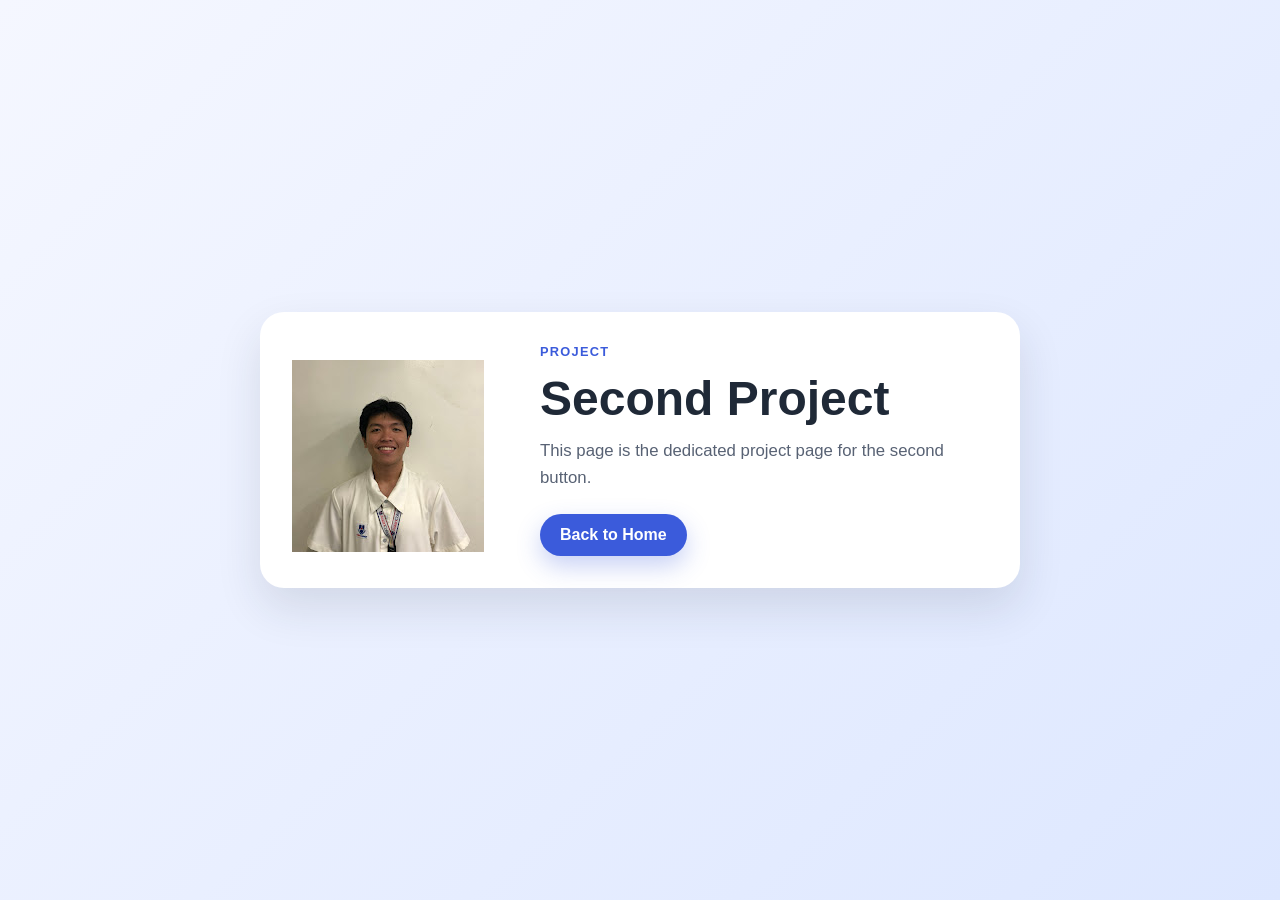
==== project.html @ 66f8f89d "Add text" ====
<!DOCTYPE html>
<html lang="en">
  <head>
    <meta charset="UTF-8" />
    <meta name="viewport" content="width=device-width, initial-scale=1.0" />
    <title>Second Project</title>
    <link rel="stylesheet" href="style.css" />
  </head>
  <body>
    <main class="page">
      <section class="profile-card">
        <div class="avatar">
          <img src="lex.jpg" alt="Project illustration" />
        </div>

        <div class="content">
          <p class="eyebrow">Project</p>
          <h1>Second Project</h1>

          <p class="bio">
            This page is the dedicated project page for the second button.
          </p>

          <div class="actions">
            <a class="button primary" href="index.html">Back to Home</a>
          </div>
        </div>
      </section>
    </main>
  </body>
</html>
---- style.css ----
:root {
  --bg-1: #f5f7ff;
  --bg-2: #dde7ff;
  --card: #ffffff;
  --primary: #3b5bdb;
  --primary-dark: #2b3fa2;
  --accent: #e8eeff;
  --text: #1f2937;
  --muted: #586274;
  --shadow: rgba(31, 41, 55, 0.12);
}

* {
  box-sizing: border-box;
}

body {
  margin: 0;
  min-height: 100vh;
  font-family: Arial, Helvetica, sans-serif;
  background: linear-gradient(135deg, var(--bg-1), var(--bg-2));
  color: var(--text);
}

.page {
  min-height: 100vh;
  display: grid;
  place-items: center;
  padding: 24px;
}

.profile-card {
  width: min(760px, 100%);
  display: grid;
  grid-template-columns: 220px 1fr;
  gap: 28px;
  align-items: center;
  background: var(--card);
  border-radius: 24px;
  padding: 32px;
  box-shadow: 0 20px 45px var(--shadow);
}

.avatar {
  width: 180px;
  height: 180px;
  border-radius: 50%;
  background: linear-gradient(135deg, var(--primary), #7aa2ff);
  color: white;
  display: grid;
  place-items: center;
  font-size: 3rem;
  font-weight: 700;
  letter-spacing: 1px;
  box-shadow: inset 0 10px 30px rgba(255, 255, 255, 0.25);
}

.content {
  display: flex;
  flex-direction: column;
  gap: 12px;
}

.eyebrow {
  margin: 0;
  color: var(--primary);
  font-size: 0.8rem;
  font-weight: 700;
  text-transform: uppercase;
  letter-spacing: 0.1em;
}

h1 {
  margin: 0;
  font-size: clamp(2rem, 4vw, 3rem);
}

.bio {
  margin: 0;
  color: var(--muted);
  font-size: 1.05rem;
  line-height: 1.6;
}

.details {
  list-style: none;
  padding: 0;
  margin: 8px 0 0;
  display: grid;
  gap: 6px;
  color: var(--text);
  font-size: 1rem;
}

.actions {
  display: flex;
  flex-wrap: wrap;
  gap: 12px;
  margin-top: 10px;
}

.button {
  display: inline-block;
  padding: 12px 20px;
  border-radius: 999px;
  text-decoration: none;
  font-weight: 700;
  transition: transform 0.2s ease, box-shadow 0.2s ease;
}

.button:hover {
  transform: translateY(-1px);
}

.button.primary {
  background: var(--primary);
  color: white;
  box-shadow: 0 10px 25px rgba(59, 91, 219, 0.28);
}

.button.primary:hover {
  background: var(--primary-dark);
}

.button.secondary {
  background: var(--accent);
  color: var(--primary-dark);
}

@media (max-width: 640px) {
  .profile-card {
    grid-template-columns: 1fr;
    text-align: center;
    padding: 24px 20px;
  }

  .avatar {
    margin: 0 auto;
    width: 150px;
    height: 150px;
  }

  .actions {
    justify-content: center;
  }
}
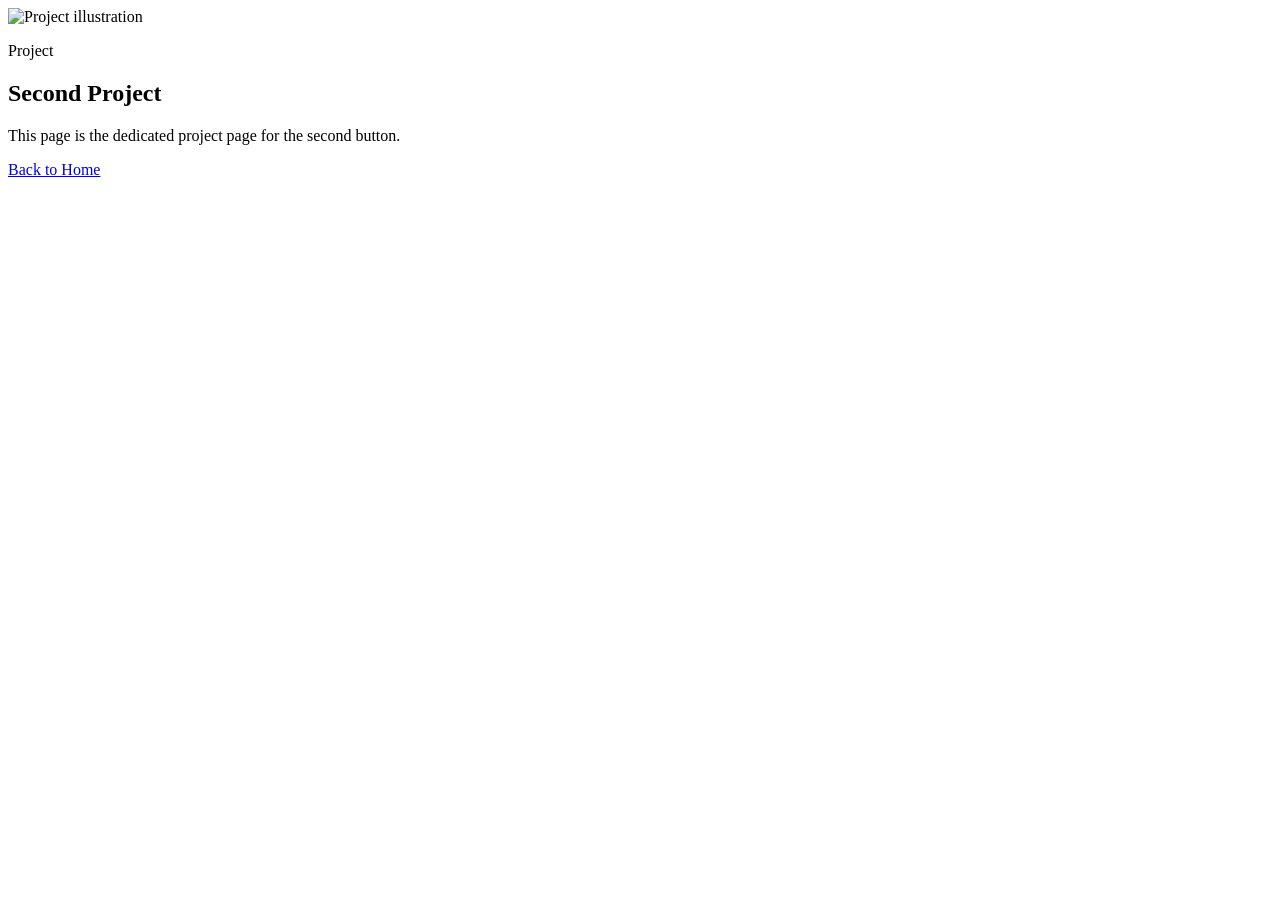
==== commit b0e4af5b: "Update project.html" ====
--- a/project.html
+++ b/project.html
@@ -4,13 +4,13 @@
     <meta charset="UTF-8" />
     <meta name="viewport" content="width=device-width, initial-scale=1.0" />
     <title>Second Project</title>
-    <link rel="stylesheet" href="style.css" />
+    <link rel="stylesheet" href="/missing-style.css" />
   </head>
   <body>
     <main class="page">
       <section class="profile-card">
         <div class="avatar">
-          <img src="lex.jpg" alt="Project illustration" />
+          <img src="./missing-image.jpg" alt="Project illustration" />
         </div>
 
         <div class="content">
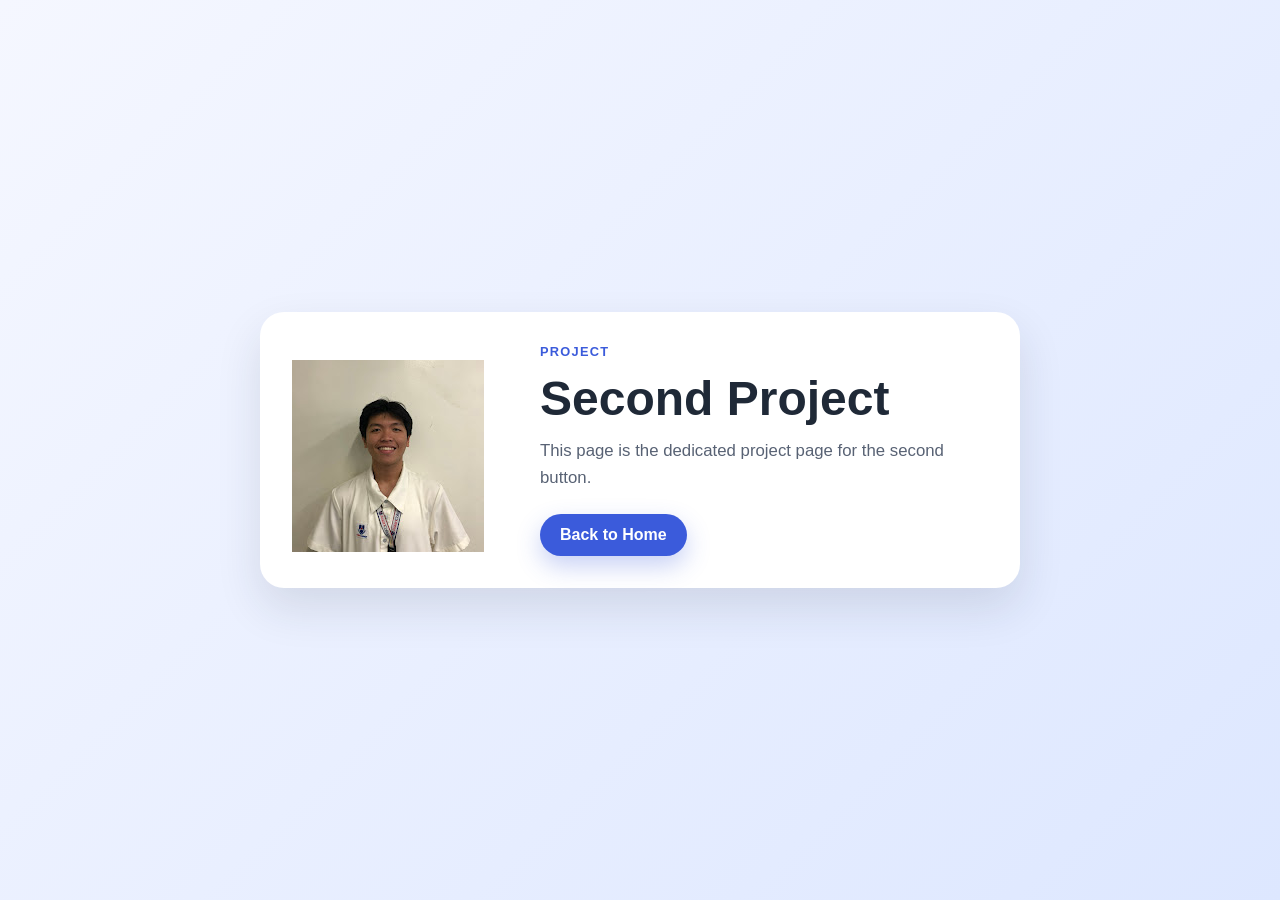
==== commit a92fcc32: "Update project.html" ====
--- a/project.html
+++ b/project.html
@@ -4,13 +4,13 @@
     <meta charset="UTF-8" />
     <meta name="viewport" content="width=device-width, initial-scale=1.0" />
     <title>Second Project</title>
-    <link rel="stylesheet" href="/missing-style.css" />
+    <link rel="stylesheet" href="style.css" />
   </head>
   <body>
     <main class="page">
       <section class="profile-card">
         <div class="avatar">
-          <img src="./missing-image.jpg" alt="Project illustration" />
+          <img src="lex.jpg" alt="Project illustration" />
         </div>
 
         <div class="content">
--- a/style.css
+++ b/style.css
@@ -0,0 +1,146 @@
+:root {
+  --bg-1: #f5f7ff;
+  --bg-2: #dde7ff;
+  --card: #ffffff;
+  --primary: #3b5bdb;
+  --primary-dark: #2b3fa2;
+  --accent: #e8eeff;
+  --text: #1f2937;
+  --muted: #586274;
+  --shadow: rgba(31, 41, 55, 0.12);
+}
+
+* {
+  box-sizing: border-box;
+}
+
+body {
+  margin: 0;
+  min-height: 100vh;
+  font-family: Arial, Helvetica, sans-serif;
+  background: linear-gradient(135deg, var(--bg-1), var(--bg-2));
+  color: var(--text);
+}
+
+.page {
+  min-height: 100vh;
+  display: grid;
+  place-items: center;
+  padding: 24px;
+}
+
+.profile-card {
+  width: min(760px, 100%);
+  display: grid;
+  grid-template-columns: 220px 1fr;
+  gap: 28px;
+  align-items: center;
+  background: var(--card);
+  border-radius: 24px;
+  padding: 32px;
+  box-shadow: 0 20px 45px var(--shadow);
+}
+
+.avatar {
+  width: 180px;
+  height: 180px;
+  border-radius: 50%;
+  background: linear-gradient(135deg, var(--primary), #7aa2ff);
+  color: white;
+  display: grid;
+  place-items: center;
+  font-size: 3rem;
+  font-weight: 700;
+  letter-spacing: 1px;
+  box-shadow: inset 0 10px 30px rgba(255, 255, 255, 0.25);
+}
+
+.content {
+  display: flex;
+  flex-direction: column;
+  gap: 12px;
+}
+
+.eyebrow {
+  margin: 0;
+  color: var(--primary);
+  font-size: 0.8rem;
+  font-weight: 700;
+  text-transform: uppercase;
+  letter-spacing: 0.1em;
+}
+
+h1 {
+  margin: 0;
+  font-size: clamp(2rem, 4vw, 3rem);
+}
+
+.bio {
+  margin: 0;
+  color: var(--muted);
+  font-size: 1.05rem;
+  line-height: 1.6;
+}
+
+.details {
+  list-style: none;
+  padding: 0;
+  margin: 8px 0 0;
+  display: grid;
+  gap: 6px;
+  color: var(--text);
+  font-size: 1rem;
+}
+
+.actions {
+  display: flex;
+  flex-wrap: wrap;
+  gap: 12px;
+  margin-top: 10px;
+}
+
+.button {
+  display: inline-block;
+  padding: 12px 20px;
+  border-radius: 999px;
+  text-decoration: none;
+  font-weight: 700;
+  transition: transform 0.2s ease, box-shadow 0.2s ease;
+}
+
+.button:hover {
+  transform: translateY(-1px);
+}
+
+.button.primary {
+  background: var(--primary);
+  color: white;
+  box-shadow: 0 10px 25px rgba(59, 91, 219, 0.28);
+}
+
+.button.primary:hover {
+  background: var(--primary-dark);
+}
+
+.button.secondary {
+  background: var(--accent);
+  color: var(--primary-dark);
+}
+
+@media (max-width: 640px) {
+  .profile-card {
+    grid-template-columns: 1fr;
+    text-align: center;
+    padding: 24px 20px;
+  }
+
+  .avatar {
+    margin: 0 auto;
+    width: 150px;
+    height: 150px;
+  }
+
+  .actions {
+    justify-content: center;
+  }
+}
